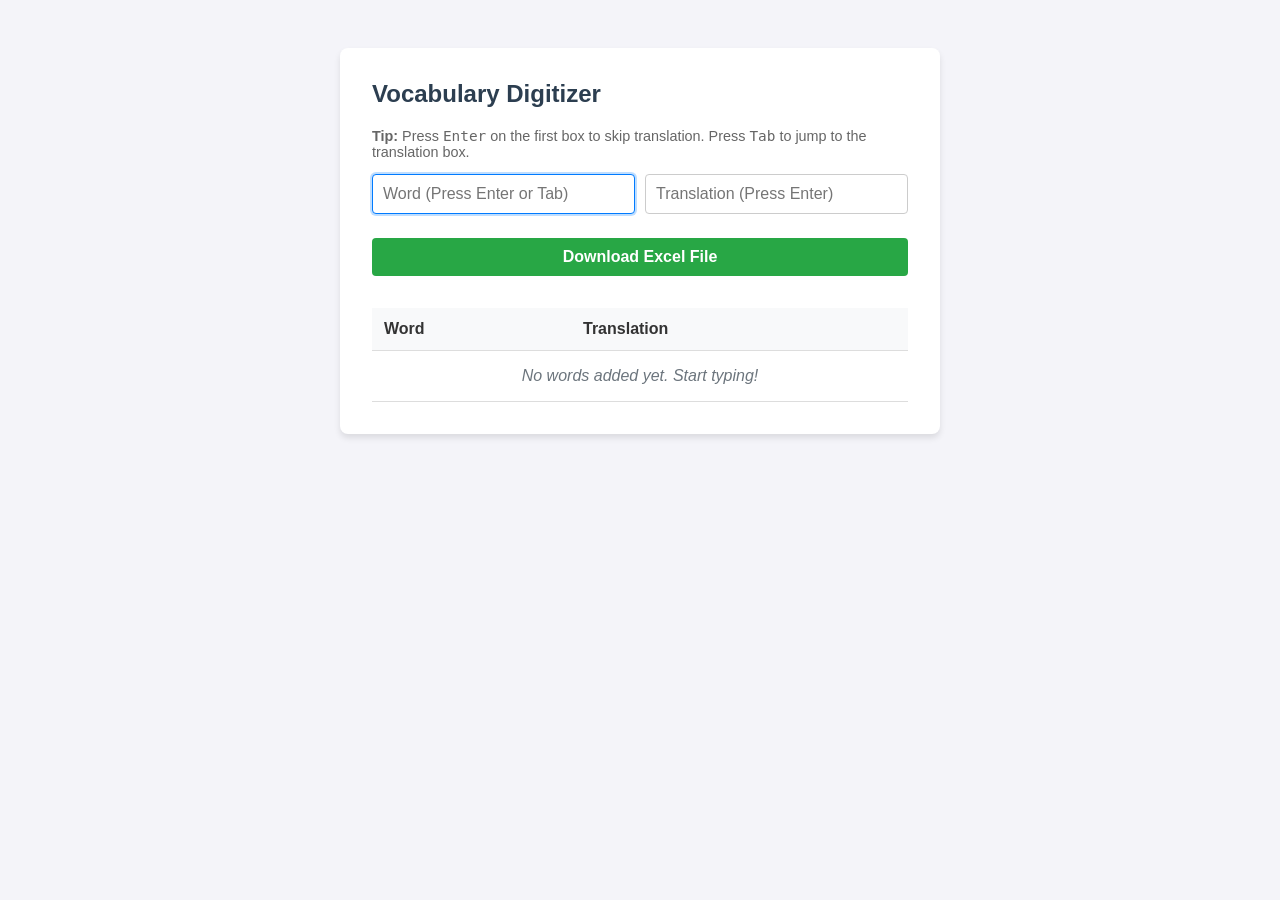
==== index.html @ 0a4cb64a "Inital tests" ====
<!DOCTYPE html>
<html lang="en">
<head>
    <meta charset="UTF-8">
    <meta name="viewport" content="width=device-width, initial-scale=1.0">
    <title>Vocabulary Digitizer</title>
    <style>
        body {
            font-family: -apple-system, BlinkMacSystemFont, "Segoe UI", Roboto, Helvetica, Arial, sans-serif;
            background-color: #f4f4f9;
            color: #333;
            max-width: 600px;
            margin: 3rem auto;
            padding: 0 1rem;
        }
        .container {
            background: white;
            padding: 2rem;
            border-radius: 8px;
            box-shadow: 0 4px 6px rgba(0,0,0,0.1);
        }
        h2 {
            margin-top: 0;
            color: #2c3e50;
        }
        .input-group {
            display: flex;
            gap: 10px;
            margin-bottom: 1.5rem;
        }
        input {
            flex: 1;
            padding: 10px;
            font-size: 1rem;
            border: 1px solid #ccc;
            border-radius: 4px;
            outline: none;
        }
        input:focus {
            border-color: #007bff;
            box-shadow: 0 0 0 2px rgba(0,123,255,0.25);
        }
        button {
            width: 100%;
            padding: 10px;
            font-size: 1rem;
            font-weight: bold;
            color: white;
            background-color: #28a745;
            border: none;
            border-radius: 4px;
            cursor: pointer;
            transition: background-color 0.2s;
        }
        button:hover {
            background-color: #218838;
        }
        table {
            width: 100%;
            border-collapse: collapse;
            margin-top: 2rem;
        }
        th, td {
            text-align: left;
            padding: 12px;
            border-bottom: 1px solid #ddd;
        }
        th {
            background-color: #f8f9fa;
        }
        .empty-state {
            text-align: center;
            color: #6c757d;
            font-style: italic;
            padding: 1rem;
        }
    </style>
</head>
<body>

    <div class="container">
        <h2>Vocabulary Digitizer</h2>
        
        <p style="font-size: 0.9rem; color: #666;">
            <strong>Tip:</strong> Press <code>Enter</code> on the first box to skip translation. Press <code>Tab</code> to jump to the translation box.
        </p>

        <div class="input-group">
            <input type="text" id="wordInput" placeholder="Word (Press Enter or Tab)" autofocus>
            <input type="text" id="transInput" placeholder="Translation (Press Enter)">
        </div>

        <button id="exportBtn">Download Excel File</button>

        <table>
            <thead>
                <tr>
                    <th>Word</th>
                    <th>Translation</th>
                </tr>
            </thead>
            <tbody id="vocabTableBody">
                <tr><td colspan="2" class="empty-state">No words added yet. Start typing!</td></tr>
            </tbody>
        </table>
    </div>

    <script>
        const wordInput = document.getElementById('wordInput');
        const transInput = document.getElementById('transInput');
        const tbody = document.getElementById('vocabTableBody');
        const exportBtn = document.getElementById('exportBtn');

        let vocabList = [];

        function addWord() {
            const word = wordInput.value.trim();
            const translation = transInput.value.trim();

            if (!word) return;

            vocabList.push({ word, translation });
            renderTable();

            wordInput.value = '';
            transInput.value = '';
            wordInput.focus();
        }

        function renderTable() {
            if (vocabList.length === 0) return;
            
            tbody.innerHTML = vocabList.map(v => 
                `<tr>
                    <td>${v.word}</td>
                    <td>${v.translation || '<span style="color:#ccc;">-</span>'}</td>
                </tr>`
            ).join('');
        }

        wordInput.addEventListener('keydown', (e) => {
            if (e.key === 'Enter') {
                e.preventDefault();
                addWord();
            }
        });

        transInput.addEventListener('keydown', (e) => {
            if (e.key === 'Enter') {
                e.preventDefault();
                addWord();
            }
        });

        exportBtn.addEventListener('click', () => {
            if (vocabList.length === 0) {
                alert("You haven't added any words yet!");
                return;
            }

            let csvContent = "\uFEFFWord,Translation\n";
            
            csvContent += vocabList.map(v => {
                let w = `"${v.word.replace(/"/g, '""')}"`;
                let t = `"${v.translation.replace(/"/g, '""')}"`;
                return `${w},${t}`;
            }).join("\n");

            const blob = new Blob([csvContent], { type: 'text/csv;charset=utf-8;' });
            const link = document.createElement('a');
            const url = URL.createObjectURL(blob);
            
            link.setAttribute('href', url);
            link.setAttribute('download', 'My_Vocabulary.csv');
            link.style.display = 'none';
            
            document.body.appendChild(link);
            link.click();
            document.body.removeChild(link);
        });
    </script>
</body>
</html>
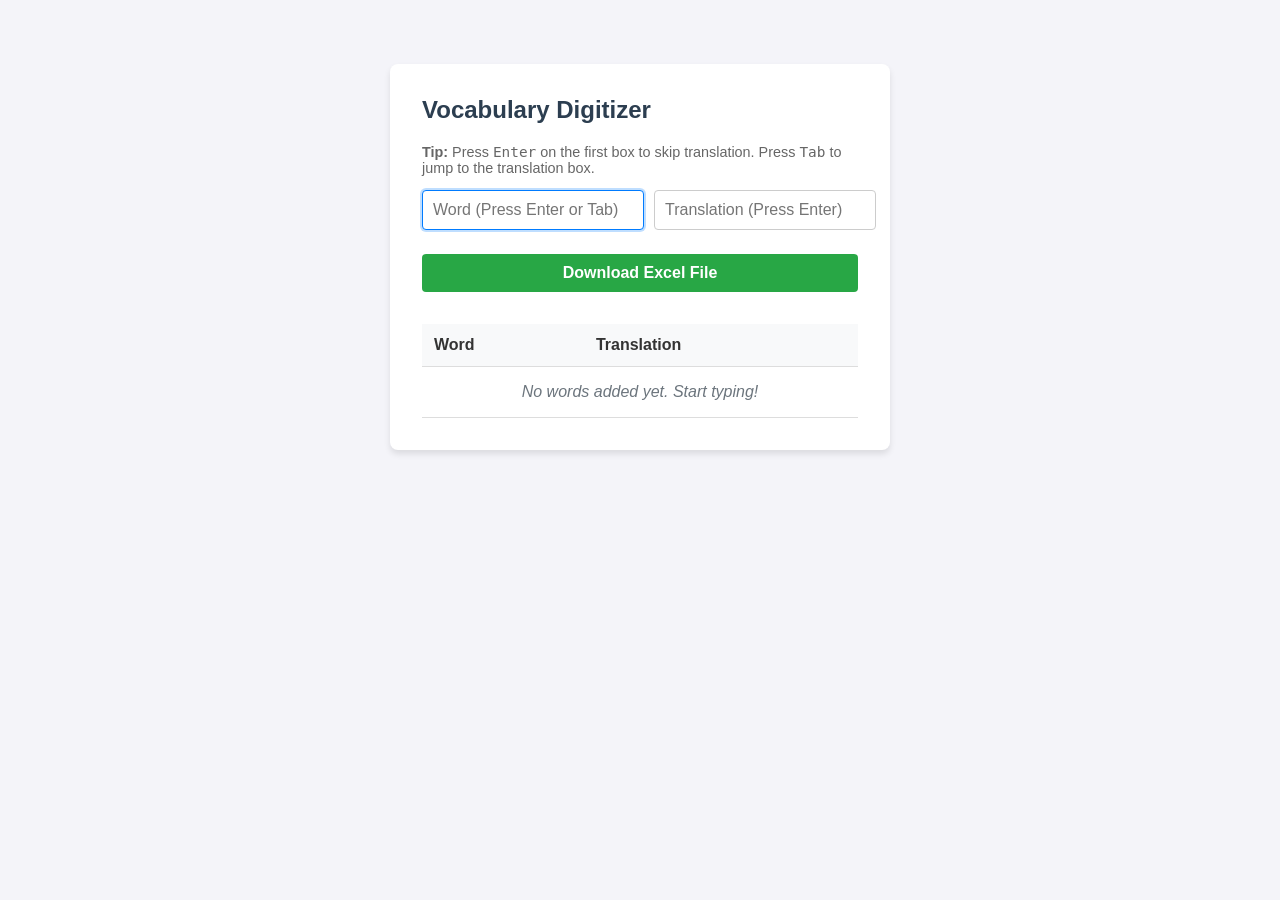
==== commit ad502c6e: "No idea whats happening" ====
--- a/index.html
+++ b/index.html
@@ -9,8 +9,8 @@
             font-family: -apple-system, BlinkMacSystemFont, "Segoe UI", Roboto, Helvetica, Arial, sans-serif;
             background-color: #f4f4f9;
             color: #333;
-            max-width: 600px;
-            margin: 3rem auto;
+            max-width: 500px;
+            margin: 4rem auto;
             padding: 0 1rem;
         }
         .container {
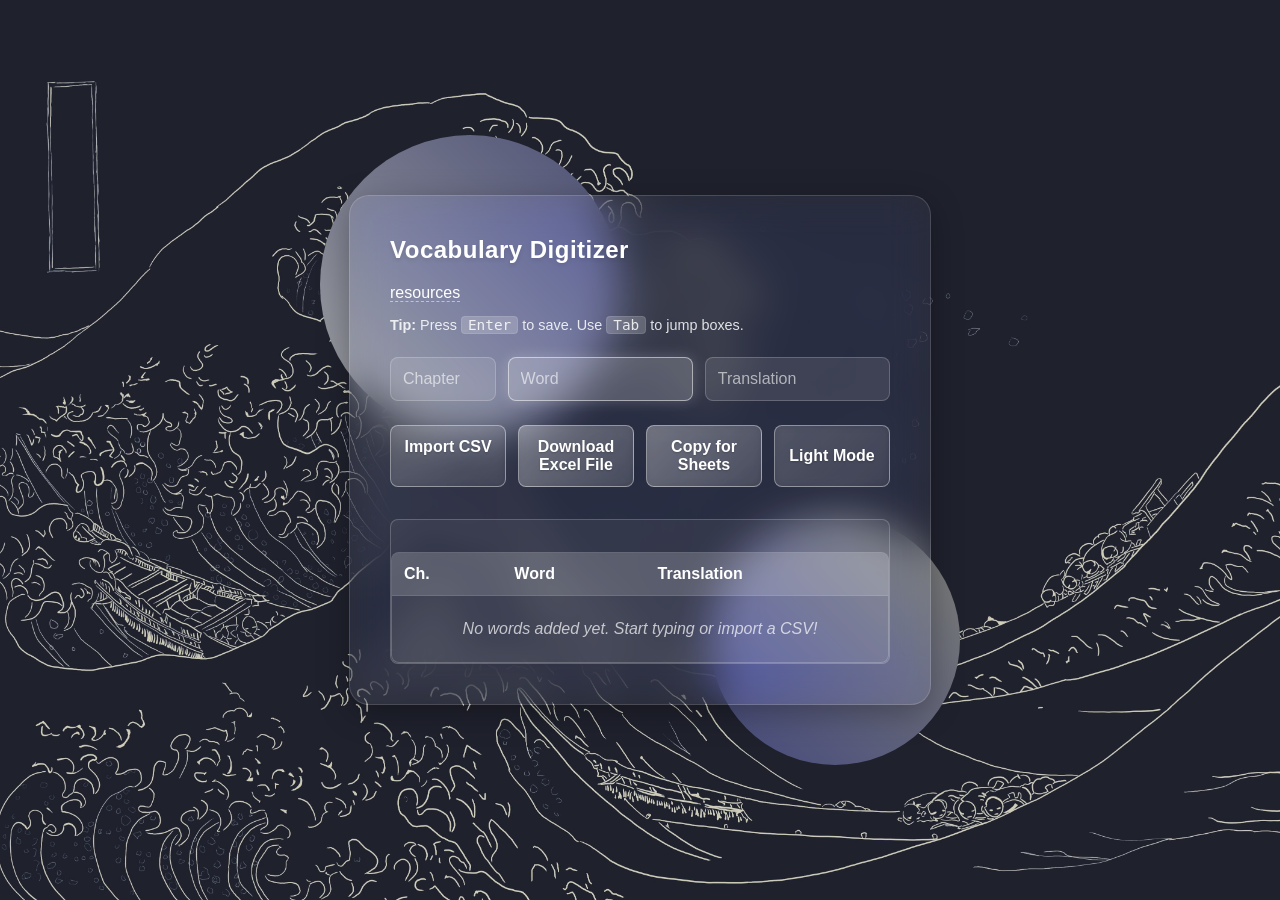
==== commit 3b20c23b: "Added a way to export to sheets and also a reasources tab!" ====
--- a/index.html
+++ b/index.html
@@ -4,180 +4,50 @@
     <meta charset="UTF-8">
     <meta name="viewport" content="width=device-width, initial-scale=1.0">
     <title>Vocabulary Digitizer</title>
-    <style>
-        body {
-            font-family: -apple-system, BlinkMacSystemFont, "Segoe UI", Roboto, Helvetica, Arial, sans-serif;
-            background-color: #f4f4f9;
-            color: #333;
-            max-width: 500px;
-            margin: 4rem auto;
-            padding: 0 1rem;
-        }
-        .container {
-            background: white;
-            padding: 2rem;
-            border-radius: 8px;
-            box-shadow: 0 4px 6px rgba(0,0,0,0.1);
-        }
-        h2 {
-            margin-top: 0;
-            color: #2c3e50;
-        }
-        .input-group {
-            display: flex;
-            gap: 10px;
-            margin-bottom: 1.5rem;
-        }
-        input {
-            flex: 1;
-            padding: 10px;
-            font-size: 1rem;
-            border: 1px solid #ccc;
-            border-radius: 4px;
-            outline: none;
-        }
-        input:focus {
-            border-color: #007bff;
-            box-shadow: 0 0 0 2px rgba(0,123,255,0.25);
-        }
-        button {
-            width: 100%;
-            padding: 10px;
-            font-size: 1rem;
-            font-weight: bold;
-            color: white;
-            background-color: #28a745;
-            border: none;
-            border-radius: 4px;
-            cursor: pointer;
-            transition: background-color 0.2s;
-        }
-        button:hover {
-            background-color: #218838;
-        }
-        table {
-            width: 100%;
-            border-collapse: collapse;
-            margin-top: 2rem;
-        }
-        th, td {
-            text-align: left;
-            padding: 12px;
-            border-bottom: 1px solid #ddd;
-        }
-        th {
-            background-color: #f8f9fa;
-        }
-        .empty-state {
-            text-align: center;
-            color: #6c757d;
-            font-style: italic;
-            padding: 1rem;
-        }
-    </style>
+    <link rel="stylesheet" type="text/css" href="styles.css">
 </head>
 <body>
+    <div class="shape shape-1"></div>
+    <div class="shape shape-2"></div>
 
     <div class="container">
         <h2>Vocabulary Digitizer</h2>
-        
-        <p style="font-size: 0.9rem; color: #666;">
-            <strong>Tip:</strong> Press <code>Enter</code> on the first box to skip translation. Press <code>Tab</code> to jump to the translation box.
+        <span><a href="r.html">resources</a></span>
+        <p class="tip-text">
+            <strong>Tip:</strong> Press <code>Enter</code> to save. Use <code>Tab</code> to jump boxes.
         </p>
 
         <div class="input-group">
-            <input type="text" id="wordInput" placeholder="Word (Press Enter or Tab)" autofocus>
-            <input type="text" id="transInput" placeholder="Translation (Press Enter)">
+            <input type="text" id="chapterInput" placeholder="Chapter" style="flex: 0.5;">
+            <input type="text" id="wordInput" placeholder="Word" autofocus>
+            <input type="text" id="transInput" placeholder="Translation">
         </div>
 
-        <button id="exportBtn">Download Excel File</button>
+        <div class="button-group">
+            <input type="file" id="importFile" accept=".csv" style="display: none;">
+            <label for="importFile" class="btn btn-secondary">Import CSV</label>
+            
+            <button id="exportBtn" class="btn">Download Excel File</button>
+            <button id="copySheetsBtn" class="btn">Copy for Sheets</button>
+            <button id="themeToggle" class="btn btn-secondary">Light Mode</button>
+        </div>
 
-        <table>
-            <thead>
-                <tr>
-                    <th>Word</th>
-                    <th>Translation</th>
-                </tr>
-            </thead>
-            <tbody id="vocabTableBody">
-                <tr><td colspan="2" class="empty-state">No words added yet. Start typing!</td></tr>
-            </tbody>
-        </table>
+        <div class="table-container">
+            <table>
+                <thead>
+                    <tr>
+                        <th>Ch.</th>
+                        <th>Word</th>
+                        <th>Translation</th>
+                    </tr>
+                </thead>
+                <tbody id="vocabTableBody">
+                    <tr><td colspan="3" class="empty-state">No words added yet. Start typing or import a CSV!</td></tr>
+                </tbody>
+            </table>
+        </div>
     </div>
-
-    <script>
-        const wordInput = document.getElementById('wordInput');
-        const transInput = document.getElementById('transInput');
-        const tbody = document.getElementById('vocabTableBody');
-        const exportBtn = document.getElementById('exportBtn');
-
-        let vocabList = [];
-
-        function addWord() {
-            const word = wordInput.value.trim();
-            const translation = transInput.value.trim();
-
-            if (!word) return;
-
-            vocabList.push({ word, translation });
-            renderTable();
-
-            wordInput.value = '';
-            transInput.value = '';
-            wordInput.focus();
-        }
-
-        function renderTable() {
-            if (vocabList.length === 0) return;
-            
-            tbody.innerHTML = vocabList.map(v => 
-                `<tr>
-                    <td>${v.word}</td>
-                    <td>${v.translation || '<span style="color:#ccc;">-</span>'}</td>
-                </tr>`
-            ).join('');
-        }
-
-        wordInput.addEventListener('keydown', (e) => {
-            if (e.key === 'Enter') {
-                e.preventDefault();
-                addWord();
-            }
-        });
-
-        transInput.addEventListener('keydown', (e) => {
-            if (e.key === 'Enter') {
-                e.preventDefault();
-                addWord();
-            }
-        });
-
-        exportBtn.addEventListener('click', () => {
-            if (vocabList.length === 0) {
-                alert("You haven't added any words yet!");
-                return;
-            }
-
-            let csvContent = "\uFEFFWord,Translation\n";
-            
-            csvContent += vocabList.map(v => {
-                let w = `"${v.word.replace(/"/g, '""')}"`;
-                let t = `"${v.translation.replace(/"/g, '""')}"`;
-                return `${w},${t}`;
-            }).join("\n");
-
-            const blob = new Blob([csvContent], { type: 'text/csv;charset=utf-8;' });
-            const link = document.createElement('a');
-            const url = URL.createObjectURL(blob);
-            
-            link.setAttribute('href', url);
-            link.setAttribute('download', 'My_Vocabulary.csv');
-            link.style.display = 'none';
-            
-            document.body.appendChild(link);
-            link.click();
-            document.body.removeChild(link);
-        });
-    </script>
+    <script src="Voc.js"></script>
+    <script src="style.js"></script>
 </body>
 </html>
--- a/styles.css
+++ b/styles.css
@@ -0,0 +1,347 @@
+@media (max-width: 600px) {
+    .input-group {
+        flex-direction: column;
+    }
+}
+
+body.light-mode {
+    background-color: white; 
+    background-blend-mode: difference; /* This mathematically inverts the background image */
+    color: #0f172a;
+}
+
+body.light-mode .shape {
+    background: linear-gradient(45deg, #a0a2a4, #e0ded2);
+}
+
+body.light-mode .container,
+body.light-mode .table-container {
+    background: rgba(222, 213, 255, 0.08);
+    border-color: rgba(0, 0, 0, 0.15);
+    box-shadow: 0 8px 32px 0 rgba(0, 0, 0, 0.15);
+}
+
+body.light-mode h2,
+body.light-mode .tip-text,
+body.light-mode .empty-state {
+    color: #0f172a;
+    text-shadow: none;
+}
+
+body.light-mode code {
+    background: rgba(0, 0, 0, 0.1);
+    border-color: rgba(0, 0, 0, 0.2);
+    color: #0f172a;
+}
+
+body.light-mode input {
+    background: rgba(0, 0, 0, 0.05);
+    border-color: rgba(0, 0, 0, 0.2);
+    color: #0f172a;
+}
+body.light-mode input:focus {
+    background: rgba(0, 0, 0, 0.08);
+    border-color: rgba(0, 0, 0, 0.4);
+    box-shadow: 0 0 15px rgba(0, 0, 0, 0.1);
+}
+body.light-mode input::placeholder {
+    color: rgba(0, 0, 0, 0.5);
+}
+
+body.light-mode button, 
+body.light-mode .btn {
+    background: linear-gradient(135deg, rgba(0, 0, 0, 0.1), rgba(0, 0, 0, 0.05));
+    border-color: rgba(0, 0, 0, 0.2);
+    color: #0f172a;
+    text-shadow: none;
+}
+body.light-mode button:hover, 
+body.light-mode .btn:hover {
+    background: linear-gradient(135deg, rgba(0, 0, 0, 0.15), rgba(0, 0, 0, 0.08));
+}
+
+body.light-mode th {
+    background-color: rgba(0, 0, 0, 0.1);
+    color: #0f172a;
+}
+body.light-mode th, 
+body.light-mode td {
+    border-bottom: 1px solid rgba(0, 0, 0, 0.1);
+}
+
+body {
+    font-family: -apple-system, BlinkMacSystemFont, "Segoe UI", Roboto, Helvetica, Arial, sans-serif;
+    margin: 0;
+    min-height: 100vh;
+    display: flex;
+    justify-content: center;
+    align-items: center;
+
+    background-image: url("wp.jpg") !important;
+    background-size: cover;
+    background-position: center;
+    background-repeat: no-repeat;
+    color: #fff;
+
+    font-family: -apple-system, BlinkMacSystemFont, "Segoe UI", Roboto, Helvetica, Arial, sans-serif;
+    margin: 0;
+    min-height: 100vh;
+    max-height: 100vh;
+    display: flex;
+    justify-content: center;
+    align-items: center;
+    background-color: #0f172a; 
+    color: #fff;
+    overflow: hidden;
+    position: relative;
+}
+
+a {
+    color: #fff;
+    text-decoration: none;
+    border-bottom: 1px dashed rgba(255, 255, 255, 0.5);
+    transition: all 0.3s ease;
+}
+
+a:hover {
+    color: rgba(222, 213, 255, 0.08);
+    border-bottom: 1px solid #fff;
+}
+
+a.btn {
+    text-decoration: none;
+    display: inline-flex;
+    align-items: center;
+    justify-content: center;
+    border-bottom: 1px solid rgba(255, 255, 255, 0.4); /* Resets the dashed border from general 'a' tags */
+}
+
+body.light-mode a.btn {
+    border-bottom: 1px solid rgba(0, 0, 0, 0.2);
+}
+
+body.light-mode a {
+    color: #0f172a;
+    border-bottom-color: rgba(0, 0, 0, 0.3);
+}
+
+body.light-mode a:hover {
+    color: rgba(0, 0, 0, 0.7);
+    border-bottom-color: #0f172a;
+}
+
+@keyframes gradientBG {
+    0% { background-position: 0% 50%; }
+    50% { background-position: 100% 50%; }
+    100% { background-position: 0% 50%; }
+}
+
+.container {
+    background: rgba(255, 255, 255, 0.15);
+    backdrop-filter: blur(16px);
+    -webkit-backdrop-filter: blur(16px);
+    border: 1px solid rgba(255, 255, 255, 0.3);
+    border-radius: 16px;
+    box-shadow: 0 8px 32px 0 rgba(0, 0, 0, 0.2); 
+    padding: 2.5rem;
+    width: 100%;
+    max-width: 1200px;
+    margin: 0px !important;
+
+    max-height: 800px;
+}
+
+h2 {
+    margin-top: 0;
+    color: #fff;
+    text-shadow: 0 2px 4px rgba(0,0,0,0.1);
+    letter-spacing: 0.5px;
+}
+
+.tip-text {
+    font-size: 0.9rem;
+    color: rgba(255, 255, 255, 0.85);
+    margin-bottom: 1.5rem;
+}
+
+code {
+    background: rgba(255, 255, 255, 0.2);
+    padding: 0px 6px;
+    border-radius: 4px;
+    border: 1px solid rgba(255, 255, 255, 0.1);
+}
+
+.input-group {
+    display: flex;
+    gap: 12px;
+    margin-bottom: 1.5rem;
+}
+
+input {
+    flex: 1;
+    padding: 12px;
+    font-size: 1rem;
+    background: rgba(255, 255, 255, 0.1);
+    border: 1px solid rgba(255, 255, 255, 0.2);
+    border-radius: 8px;
+    color: #fff;
+    outline: none;
+    transition: all 0.3s ease;
+
+    min-width: 0; 
+    box-sizing: border-box;
+}
+
+input::placeholder {
+    color: rgba(255, 255, 255, 0.6);
+}
+
+input:focus {
+    background: rgba(255, 255, 255, 0.2);
+    border-color: rgba(255, 255, 255, 0.5);
+    box-shadow: 0 0 15px rgba(255, 255, 255, 0.2);
+}
+
+button {
+    width: 100%;
+    padding: 12px;
+    font-size: 1rem;
+    font-weight: bold;
+    color: #fff;
+    background: linear-gradient(135deg, rgba(255, 255, 255, 0.3), rgba(255, 255, 255, 0.1));
+    border: 1px solid rgba(255, 255, 255, 0.4);
+    border-radius: 8px;
+    cursor: pointer;
+    transition: all 0.3s ease;
+    backdrop-filter: blur(5px);
+    text-shadow: 0 1px 2px rgba(0,0,0,0.2);
+}
+
+button:hover {
+    background: linear-gradient(135deg, rgba(255, 255, 255, 0.4), rgba(255, 255, 255, 0.2));
+    transform: translateY(-2px);
+    box-shadow: 0 4px 15px rgba(0,0,0,0.1);
+}
+
+table {
+    width: 100%;
+    border-collapse: separate;
+    border-spacing: 0;
+    margin-top: 2rem;
+    background: rgba(255, 255, 255, 0.05);
+    border-radius: 8px;
+    overflow: hidden;
+    border: 1px solid rgba(255, 255, 255, 0.2);
+}
+
+th, td {
+    text-align: left;
+    padding: 12px;
+    border-bottom: 1px solid rgba(255, 255, 255, 0.1);
+}
+
+th {
+    background-color: rgba(255, 255, 255, 0.15);
+    font-weight: 600;
+}
+
+tr:last-child td {
+    border-bottom: none;
+}
+
+.empty-state {
+    text-align: center;
+    color: rgba(255, 255, 255, 0.7);
+    font-style: italic;
+    padding: 1.5rem;
+}
+
+.shape {
+    position: absolute;
+    border-radius: 50%;
+    z-index: 0;
+    animation: float 8s ease-in-out infinite;
+}
+
+.shape-1 {
+    width: 300px;
+    height: 300px;
+    background: linear-gradient(45deg, #a0a2a4, rgb(77, 80, 117));
+    top: 15%;
+    left: 25%;
+}
+
+.shape-2 {
+    width: 250px;
+    height: 250px;
+    background: linear-gradient(45deg, #44487c, #7f8079);
+    bottom: 15%;
+    right: 25%;
+    animation-delay: -4s;
+}
+
+@keyframes float {
+    0%, 100% { transform: translateY(0) scale(1); }
+    50% { transform: translateY(-30px) scale(1.05); }
+}
+
+.container {
+    position: relative; 
+    z-index: 1;
+    
+    background: rgba(255, 255, 255, 0.05); 
+    backdrop-filter: blur(20px) saturate(180%); 
+    -webkit-backdrop-filter: blur(20px) saturate(180%);
+    
+    border: 1px solid rgba(255, 255, 255, 0.15);
+    border-radius: 20px;
+    box-shadow: 0 8px 32px 0 rgba(0, 0, 0, 0.3);
+    
+    padding: 2.5rem;
+    width: 100%;
+    max-width: 500px;
+    margin: 2rem;
+}
+
+.button-group {
+    display: flex;
+    gap: 12px;
+    margin-bottom: 1rem;
+}
+
+.btn {
+    flex: 1;
+    display: inline-block;
+    text-align: center;
+    padding: 12px;
+    font-size: 1rem;
+    font-weight: bold;
+    color: #fff;
+    background: linear-gradient(135deg, rgba(255, 255, 255, 0.3), rgba(255, 255, 255, 0.1));
+    border: 1px solid rgba(255, 255, 255, 0.4);
+    border-radius: 8px;
+    cursor: pointer;
+    transition: all 0.3s ease;
+    backdrop-filter: blur(5px);
+    text-shadow: 0 1px 2px rgba(0,0,0,0.2);
+    box-sizing: border-box; /* ensures equal sizing */
+}
+
+.btn:hover {
+    background: linear-gradient(135deg, rgba(255, 255, 255, 0.4), rgba(255, 255, 255, 0.2));
+    transform: translateY(-2px);
+    box-shadow: 0 4px 15px rgba(0,0,0,0.1);
+}
+
+.btn-secondary {
+    background: linear-gradient(135deg, rgba(255, 255, 255, 0.15), rgba(255, 255, 255, 0.05));
+}
+
+.table-container {
+    max-height: 350px;
+    overflow-y: auto;
+    margin-top: 2rem;
+    border-radius: 8px;
+    border: 1px solid rgba(255, 255, 255, 0.2);
+    background: rgba(255, 255, 255, 0.05);
+}
